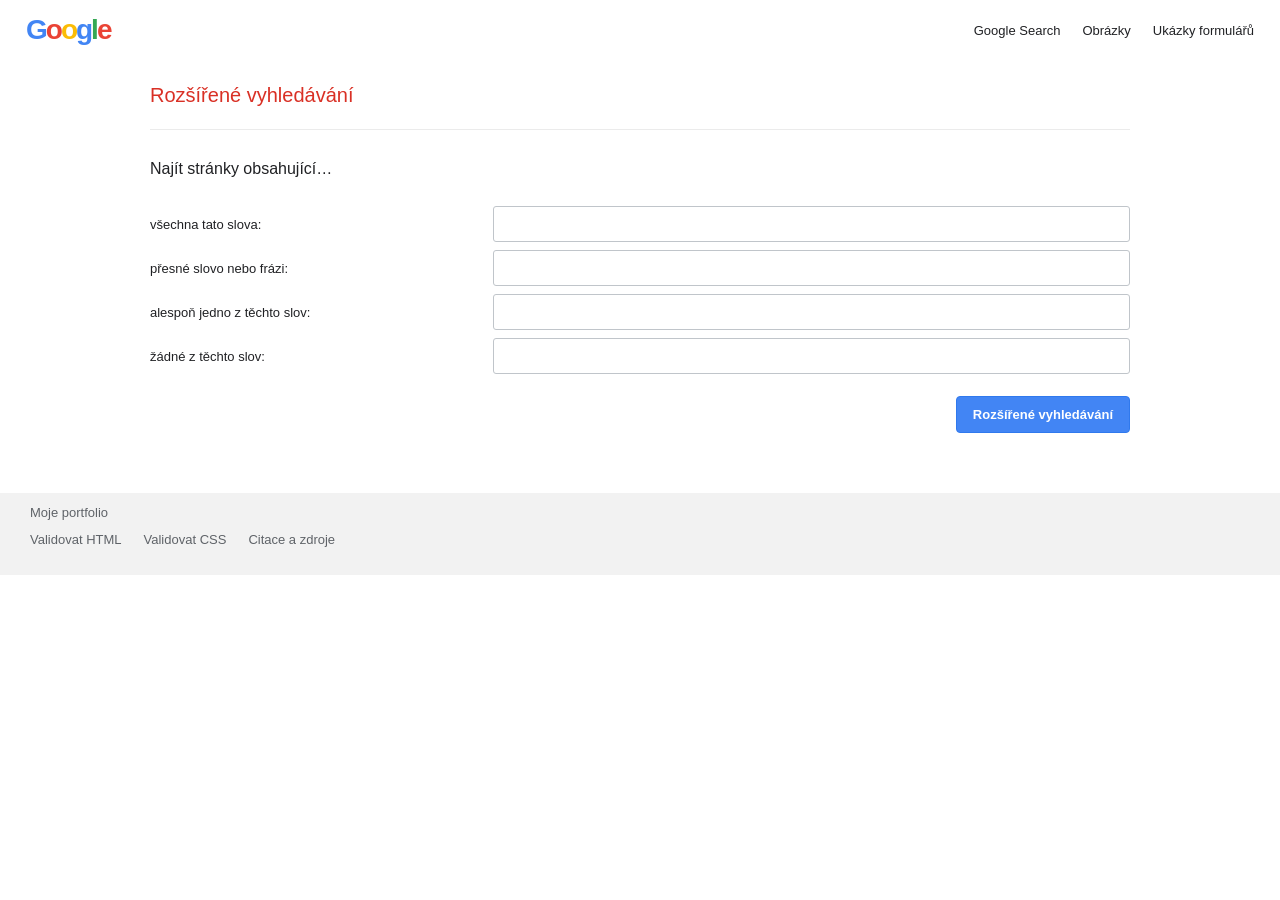
==== advanced.html @ 71026eab "Build Google Search assignment website Add search, image and advanced search pages, a form-elements " ====
<!doctype html>
<html lang="cs">
<head>
  <meta charset="utf-8">
  <meta name="viewport" content="width=device-width, initial-scale=1">
  <meta name="description" content="Pokročilé možnosti vyhledávání Google.">
  <title>Rozšířené vyhledávání Google</title>
  <link rel="stylesheet" href="styles.css">
</head>
<body class="advanced-page">
  <header class="topbar">
    <a class="small-wordmark" href="index.html" aria-label="Google, úvodní stránka">
      <span class="blue">G</span><span class="red">o</span><span class="yellow">o</span><span class="blue">g</span><span class="green">l</span><span class="red">e</span>
    </a>
    <nav aria-label="Hlavní navigace">
      <a href="index.html">Google Search</a>
      <a href="images.html">Obrázky</a>
      <a href="forms.html">Ukázky formulářů</a>
    </nav>
  </header>

  <main class="advanced-main">
    <h1>Rozšířené vyhledávání</h1>
    <section class="advanced-panel" aria-labelledby="find-pages-heading">
      <h2 id="find-pages-heading">Najít stránky obsahující…</h2>
      <form action="https://www.google.com/search" method="get">
        <label class="advanced-row" for="all-words">
          <span>všechna tato slova:</span>
          <input id="all-words" type="text" name="as_q">
        </label>
        <label class="advanced-row" for="exact-phrase">
          <span>přesné slovo nebo frázi:</span>
          <input id="exact-phrase" type="text" name="as_epq">
        </label>
        <label class="advanced-row" for="any-words">
          <span>alespoň jedno z těchto slov:</span>
          <input id="any-words" type="text" name="as_oq">
        </label>
        <label class="advanced-row" for="none-words">
          <span>žádné z těchto slov:</span>
          <input id="none-words" type="text" name="as_eq">
        </label>
        <div class="advanced-actions">
          <button class="advanced-button" type="submit">Rozšířené vyhledávání</button>
        </div>
      </form>
    </section>
  </main>

  <footer class="site-footer">
    <p class="portfolio-link"><a href="https://jakubkutlak.github.io/">Moje portfolio</a></p>
    <nav class="footer-links" aria-label="Validace a zdroje">
      <a href="https://validator.w3.org/nu/?doc=https%3A%2F%2Fjakubkutlak.github.io%2Fgooglesearch%2Fadvanced.html">Validovat HTML</a>
      <a href="https://jigsaw.w3.org/css-validator/validator?uri=https%3A%2F%2Fjakubkutlak.github.io%2Fgooglesearch%2Fstyles.css&amp;profile=css3&amp;usermedium=all&amp;warning=1">Validovat CSS</a>
      <a href="https://github.com/JakubKutlak/googlesearch/blob/main/citace.md">Citace a zdroje</a>
    </nav>
  </footer>
</body>
</html>
---- styles.css ----
:root {
  color-scheme: light;
  font-family: Arial, Helvetica, sans-serif;
  color: #202124;
  background: #fff;
  font-synthesis: none;
  text-rendering: optimizeLegibility;
}

* {
  box-sizing: border-box;
}

body {
  min-width: 320px;
  min-height: 100vh;
  margin: 0;
  display: flex;
  flex-direction: column;
}

a {
  color: inherit;
  text-decoration: none;
}

a:hover {
  text-decoration: underline;
}

.topbar {
  min-height: 60px;
  padding: 14px 26px;
  display: flex;
  align-items: center;
  justify-content: space-between;
}

.topbar nav,
.footer-links {
  display: flex;
  align-items: center;
  gap: 22px;
}

.topbar nav {
  margin-left: auto;
  font-size: 13px;
}

.wordmark,
.small-wordmark {
  font-family: Arial, Helvetica, sans-serif;
  font-weight: 600;
  letter-spacing: -5px;
  white-space: nowrap;
}

.wordmark {
  font-size: clamp(72px, 12vw, 100px);
  line-height: 1;
}

.small-wordmark {
  font-size: 28px;
  letter-spacing: -2px;
}

.blue {
  color: #4285f4;
}

.red {
  color: #ea4335;
}

.yellow {
  color: #fbbc05;
}

.green {
  color: #34a853;
}

.search-page {
  min-height: 100vh;
}

.search-main {
  width: 100%;
  flex: 1;
  display: flex;
  flex-direction: column;
  align-items: center;
  justify-content: center;
  padding: 24px 20px 70px;
}

.page-tag {
  margin: 3px 0 25px;
  color: #4285f4;
  font-size: 16px;
}

.search-form {
  width: min(100%, 584px);
  margin-top: 28px;
}

.page-tag + .search-form {
  margin-top: 0;
}

.search-box {
  width: 100%;
  height: 46px;
  padding: 0 15px;
  display: flex;
  align-items: center;
  border: 1px solid #dfe1e5;
  border-radius: 24px;
}

.search-box:hover,
.search-box:focus-within {
  border-color: transparent;
  box-shadow: 0 1px 6px rgb(32 33 36 / 28%);
}

.search-icon {
  width: 15px;
  height: 15px;
  margin-right: 13px;
  border: 2px solid #9aa0a6;
  border-radius: 50%;
  position: relative;
  flex: 0 0 auto;
}

.search-icon::after {
  width: 6px;
  height: 2px;
  background: #9aa0a6;
  content: "";
  position: absolute;
  right: -5px;
  bottom: -3px;
  transform: rotate(45deg);
}

.search-box input {
  width: 100%;
  height: 100%;
  border: 0;
  outline: 0;
  font: inherit;
  font-size: 16px;
}

.button-row {
  display: flex;
  justify-content: center;
  gap: 12px;
  margin-top: 28px;
}

.button,
.demo-buttons input,
.demo-buttons button {
  padding: 10px 16px;
  border: 1px solid #f8f9fa;
  border-radius: 4px;
  background: #f8f9fa;
  color: #3c4043;
  font: inherit;
  font-size: 14px;
  cursor: pointer;
}

.button:hover {
  border-color: #dadce0;
  box-shadow: 0 1px 1px rgb(0 0 0 / 10%);
}

.site-footer {
  min-height: 82px;
  padding: 12px 30px;
  background: #f2f2f2;
  color: #5f6368;
  font-size: 13px;
}

.portfolio-link {
  margin: 0 0 12px;
}

.footer-links {
  flex-wrap: wrap;
  gap: 12px 22px;
}

.advanced-page,
.forms-page {
  background: #fff;
}

.advanced-main {
  width: min(100% - 48px, 980px);
  margin: 24px auto 60px;
}

.advanced-main h1 {
  margin: 0 0 30px;
  padding-bottom: 22px;
  border-bottom: 1px solid #ebebeb;
  color: #d93025;
  font-size: 20px;
  font-weight: 400;
}

.advanced-panel h2 {
  margin: 0 0 24px;
  font-size: 16px;
  font-weight: 400;
}

.advanced-row {
  min-height: 44px;
  display: grid;
  grid-template-columns: minmax(210px, 1fr) minmax(260px, 2fr);
  align-items: center;
  gap: 24px;
  font-size: 13px;
}

.advanced-row input,
.demo-form input:not([type="checkbox"]):not([type="radio"]):not([type="range"]):not([type="color"]):not([type="file"]):not([type="submit"]):not([type="reset"]),
.demo-form select,
.demo-form textarea {
  width: 100%;
  min-height: 36px;
  padding: 7px 10px;
  border: 1px solid #c0c5ca;
  border-radius: 3px;
  background: #fff;
  color: #202124;
  font: inherit;
  font-size: 14px;
}

.advanced-row input:focus,
.demo-form input:focus,
.demo-form select:focus,
.demo-form textarea:focus {
  border-color: #4d90fe;
  outline: 1px solid #4d90fe;
}

.advanced-actions {
  display: flex;
  justify-content: flex-end;
  margin: 18px 0 0;
}

.advanced-button {
  padding: 10px 16px;
  border: 1px solid #3079ed;
  border-radius: 4px;
  background: #4285f4;
  color: #fff;
  font-size: 13px;
  font-weight: 600;
  cursor: pointer;
}

.advanced-button:hover {
  border-color: #2f5bb7;
  background: #357ae8;
}

.forms-main {
  width: min(100% - 40px, 900px);
  margin: 32px auto 56px;
}

.forms-main h1 {
  margin: 0 0 16px;
  font-size: 28px;
  font-weight: 400;
}

.notice {
  margin: 0 0 24px;
  padding: 12px 16px;
  border-left: 4px solid #fbbc04;
  background: #fff8e1;
  color: #5f4b00;
  font-size: 14px;
}

.demo-form {
  display: grid;
  gap: 18px;
}

.demo-form fieldset {
  min-width: 0;
  padding: 18px;
  border: 1px solid #dadce0;
  border-radius: 8px;
}

.demo-form legend {
  padding: 0 8px;
  color: #3c4043;
  font-size: 16px;
  font-weight: 600;
}

.form-grid {
  display: grid;
  grid-template-columns: repeat(2, minmax(0, 1fr));
  gap: 16px 20px;
}

.demo-form label {
  display: grid;
  gap: 7px;
  color: #3c4043;
  font-size: 14px;
}

.demo-form label input[type="range"],
.demo-form label input[type="file"],
.demo-form label input[type="color"],
.demo-form label progress,
.demo-form label meter {
  width: 100%;
}

.demo-form label input[type="color"] {
  height: 38px;
}

.demo-form label input[type="file"] {
  font-size: 13px;
}

.demo-form select {
  min-height: 38px;
}

.demo-form textarea {
  min-height: 120px;
  resize: vertical;
}

.choice-group {
  margin-top: 20px;
  display: flex;
  flex-wrap: wrap;
  gap: 14px 20px;
}

.choice-title {
  flex-basis: 100%;
  color: #3c4043;
  font-size: 14px;
}

.choice-group label {
  display: flex;
  align-items: center;
  gap: 7px;
}

.demo-buttons {
  display: flex;
  flex-wrap: wrap;
  gap: 10px;
  margin-top: 22px;
}

.demo-buttons input:disabled,
.demo-buttons button:disabled {
  color: #777;
  cursor: not-allowed;
  opacity: 0.65;
}

.visually-hidden {
  width: 1px;
  height: 1px;
  padding: 0;
  overflow: hidden;
  position: absolute;
  clip: rect(0, 0, 0, 0);
  white-space: nowrap;
  clip-path: inset(50%);
}

@media (max-width: 640px) {
  .topbar {
    padding: 14px 18px;
  }

  .topbar nav {
    gap: 12px;
    font-size: 12px;
  }

  .small-wordmark {
    font-size: 23px;
  }

  .advanced-main {
    width: calc(100% - 36px);
  }

  .advanced-row {
    grid-template-columns: 1fr;
    gap: 7px;
    margin-bottom: 15px;
  }

  .form-grid {
    grid-template-columns: 1fr;
  }

  .site-footer {
    padding-right: 20px;
    padding-left: 20px;
  }
}

@media (max-width: 420px) {
  .topbar {
    align-items: flex-start;
    flex-direction: column;
    gap: 14px;
  }

  .topbar nav {
    margin-left: 0;
    flex-wrap: wrap;
  }

  .button-row {
    flex-wrap: wrap;
  }
}
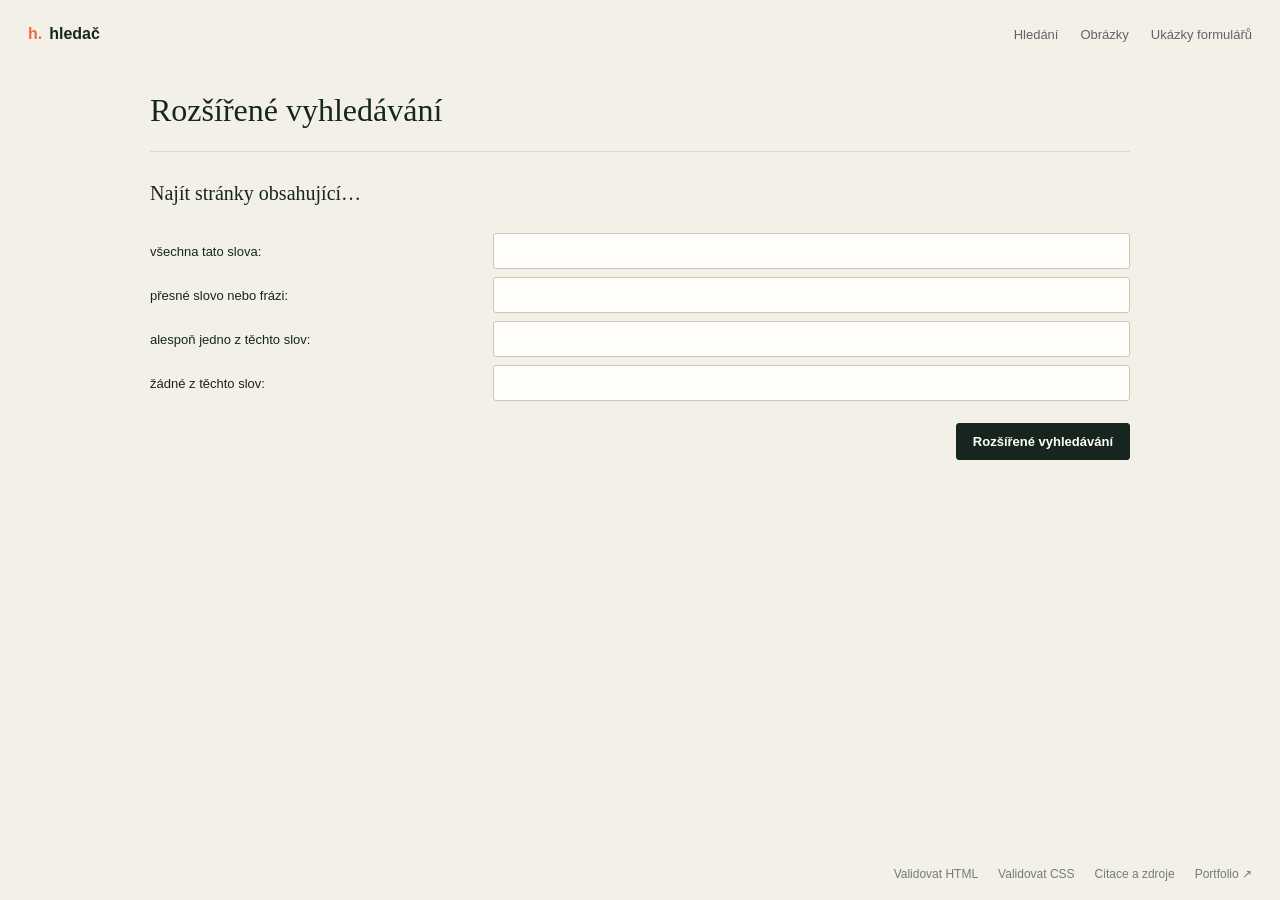
==== commit 7813ce04: "update" ====
--- a/advanced.html
+++ b/advanced.html
@@ -3,17 +3,18 @@
 <head>
   <meta charset="utf-8">
   <meta name="viewport" content="width=device-width, initial-scale=1">
-  <meta name="description" content="Pokročilé možnosti vyhledávání Google.">
-  <title>Rozšířené vyhledávání Google</title>
+  <meta name="description" content="Upřesni svůj vyhledávací dotaz.">
+  <title>Pokročilé hledání — Hledač</title>
   <link rel="stylesheet" href="styles.css">
 </head>
 <body class="advanced-page">
-  <header class="topbar">
-    <a class="small-wordmark" href="index.html" aria-label="Google, úvodní stránka">
-      <span class="blue">G</span><span class="red">o</span><span class="yellow">o</span><span class="blue">g</span><span class="green">l</span><span class="red">e</span>
+  <header class="home-header">
+    <a class="home-brand" href="index.html" aria-label="Hledač, úvodní stránka">
+      <span class="brand-mark" aria-hidden="true">h.</span>
+      <span>hledač</span>
     </a>
-    <nav aria-label="Hlavní navigace">
-      <a href="index.html">Google Search</a>
+    <nav class="home-nav" aria-label="Hlavní navigace">
+      <a href="index.html">Hledání</a>
       <a href="images.html">Obrázky</a>
       <a href="forms.html">Ukázky formulářů</a>
     </nav>
@@ -47,12 +48,12 @@
     </section>
   </main>
 
-  <footer class="site-footer">
-    <p class="portfolio-link"><a href="https://jakubkutlak.github.io/">Moje portfolio</a></p>
-    <nav class="footer-links" aria-label="Validace a zdroje">
+  <footer class="home-footer">
+    <nav aria-label="Validace a zdroje">
       <a href="https://validator.w3.org/nu/?doc=https%3A%2F%2Fjakubkutlak.github.io%2Fgooglesearch%2Fadvanced.html">Validovat HTML</a>
       <a href="https://jigsaw.w3.org/css-validator/validator?uri=https%3A%2F%2Fjakubkutlak.github.io%2Fgooglesearch%2Fstyles.css&amp;profile=css3&amp;usermedium=all&amp;warning=1">Validovat CSS</a>
       <a href="https://github.com/JakubKutlak/googlesearch/blob/main/citace.md">Citace a zdroje</a>
+      <a href="https://jakubkutlak.github.io/">Portfolio ↗</a>
     </nav>
   </footer>
 </body>
--- a/styles.css
+++ b/styles.css
@@ -26,105 +26,6 @@
 
 a:hover {
   text-decoration: underline;
-}
-
-.topbar {
-  min-height: 60px;
-  padding: 14px 26px;
-  display: flex;
-  align-items: center;
-  justify-content: space-between;
-}
-
-.topbar nav,
-.footer-links {
-  display: flex;
-  align-items: center;
-  gap: 22px;
-}
-
-.topbar nav {
-  margin-left: auto;
-  font-size: 13px;
-}
-
-.wordmark,
-.small-wordmark {
-  font-family: Arial, Helvetica, sans-serif;
-  font-weight: 600;
-  letter-spacing: -5px;
-  white-space: nowrap;
-}
-
-.wordmark {
-  font-size: clamp(72px, 12vw, 100px);
-  line-height: 1;
-}
-
-.small-wordmark {
-  font-size: 28px;
-  letter-spacing: -2px;
-}
-
-.blue {
-  color: #4285f4;
-}
-
-.red {
-  color: #ea4335;
-}
-
-.yellow {
-  color: #fbbc05;
-}
-
-.green {
-  color: #34a853;
-}
-
-.search-page {
-  min-height: 100vh;
-}
-
-.search-main {
-  width: 100%;
-  flex: 1;
-  display: flex;
-  flex-direction: column;
-  align-items: center;
-  justify-content: center;
-  padding: 24px 20px 70px;
-}
-
-.page-tag {
-  margin: 3px 0 25px;
-  color: #4285f4;
-  font-size: 16px;
-}
-
-.search-form {
-  width: min(100%, 584px);
-  margin-top: 28px;
-}
-
-.page-tag + .search-form {
-  margin-top: 0;
-}
-
-.search-box {
-  width: 100%;
-  height: 46px;
-  padding: 0 15px;
-  display: flex;
-  align-items: center;
-  border: 1px solid #dfe1e5;
-  border-radius: 24px;
-}
-
-.search-box:hover,
-.search-box:focus-within {
-  border-color: transparent;
-  box-shadow: 0 1px 6px rgb(32 33 36 / 28%);
 }
 
 .search-icon {
@@ -148,23 +49,6 @@
   transform: rotate(45deg);
 }
 
-.search-box input {
-  width: 100%;
-  height: 100%;
-  border: 0;
-  outline: 0;
-  font: inherit;
-  font-size: 16px;
-}
-
-.button-row {
-  display: flex;
-  justify-content: center;
-  gap: 12px;
-  margin-top: 28px;
-}
-
-.button,
 .demo-buttons input,
 .demo-buttons button {
   padding: 10px 16px;
@@ -177,50 +61,32 @@
   cursor: pointer;
 }
 
-.button:hover {
-  border-color: #dadce0;
-  box-shadow: 0 1px 1px rgb(0 0 0 / 10%);
-}
-
-.site-footer {
-  min-height: 82px;
-  padding: 12px 30px;
-  background: #f2f2f2;
-  color: #5f6368;
-  font-size: 13px;
-}
-
-.portfolio-link {
-  margin: 0 0 12px;
-}
-
-.footer-links {
-  flex-wrap: wrap;
-  gap: 12px 22px;
-}
-
 .advanced-page,
 .forms-page {
-  background: #fff;
+  background: #f3f0e8;
+  color: #17251f;
 }
 
 .advanced-main {
   width: min(100% - 48px, 980px);
+  flex: 1;
   margin: 24px auto 60px;
 }
 
 .advanced-main h1 {
   margin: 0 0 30px;
   padding-bottom: 22px;
-  border-bottom: 1px solid #ebebeb;
-  color: #d93025;
-  font-size: 20px;
+  border-bottom: 1px solid #dcd9d0;
+  color: #17251f;
+  font-family: Georgia, "Times New Roman", serif;
+  font-size: 32px;
   font-weight: 400;
 }
 
 .advanced-panel h2 {
   margin: 0 0 24px;
-  font-size: 16px;
+  font-family: Georgia, "Times New Roman", serif;
+  font-size: 20px;
   font-weight: 400;
 }
 
@@ -240,10 +106,10 @@
   width: 100%;
   min-height: 36px;
   padding: 7px 10px;
-  border: 1px solid #c0c5ca;
+  border: 1px solid #c9c8bd;
   border-radius: 3px;
-  background: #fff;
-  color: #202124;
+  background: #fffefa;
+  color: #17251f;
   font: inherit;
   font-size: 14px;
 }
@@ -252,8 +118,8 @@
 .demo-form input:focus,
 .demo-form select:focus,
 .demo-form textarea:focus {
-  border-color: #4d90fe;
-  outline: 1px solid #4d90fe;
+  border-color: #f16a43;
+  outline: 1px solid #f16a43;
 }
 
 .advanced-actions {
@@ -264,18 +130,18 @@
 
 .advanced-button {
   padding: 10px 16px;
-  border: 1px solid #3079ed;
-  border-radius: 4px;
-  background: #4285f4;
-  color: #fff;
+  border: 1px solid #17251f;
+  border-radius: 3px;
+  background: #17251f;
+  color: #fffefa;
   font-size: 13px;
   font-weight: 600;
   cursor: pointer;
 }
 
 .advanced-button:hover {
-  border-color: #2f5bb7;
-  background: #357ae8;
+  border-color: #f16a43;
+  background: #f16a43;
 }
 
 .forms-main {
@@ -285,6 +151,8 @@
 
 .forms-main h1 {
   margin: 0 0 16px;
+  color: #17251f;
+  font-family: Georgia, "Times New Roman", serif;
   font-size: 28px;
   font-weight: 400;
 }
@@ -292,9 +160,9 @@
 .notice {
   margin: 0 0 24px;
   padding: 12px 16px;
-  border-left: 4px solid #fbbc04;
-  background: #fff8e1;
-  color: #5f4b00;
+  border-left: 3px solid #f16a43;
+  background: #fffefa;
+  color: #59645d;
   font-size: 14px;
 }
 
@@ -306,13 +174,13 @@
 .demo-form fieldset {
   min-width: 0;
   padding: 18px;
-  border: 1px solid #dadce0;
-  border-radius: 8px;
+  border: 1px solid #dcd9d0;
+  border-radius: 4px;
 }
 
 .demo-form legend {
   padding: 0 8px;
-  color: #3c4043;
+  color: #17251f;
   font-size: 16px;
   font-weight: 600;
 }
@@ -326,8 +194,14 @@
 .demo-form label {
   display: grid;
   gap: 7px;
-  color: #3c4043;
+  color: #59645d;
   font-size: 14px;
+}
+
+.demo-form input,
+.demo-form select,
+.demo-form textarea {
+  accent-color: #f16a43;
 }
 
 .demo-form label input[type="range"],
@@ -399,20 +273,132 @@
   clip-path: inset(50%);
 }
 
+.home-page {
+  min-height: 100vh;
+  background: #f3f0e8;
+  color: #17251f;
+}
+
+.home-header {
+  min-height: 68px;
+  padding: 16px 28px;
+  display: flex;
+  align-items: center;
+  justify-content: space-between;
+}
+
+.home-brand {
+  display: inline-flex;
+  align-items: center;
+  gap: 7px;
+  font-size: 16px;
+  font-weight: 700;
+}
+
+.brand-mark {
+  color: #f16a43;
+}
+
+.home-nav {
+  display: flex;
+  align-items: center;
+  gap: 22px;
+  color: #5f6368;
+  font-size: 13px;
+}
+
+.home-main {
+  flex: 1;
+  display: flex;
+  align-items: center;
+  justify-content: center;
+  padding: 40px 20px 100px;
+}
+
+.home-intro {
+  width: min(100%, 600px);
+  text-align: center;
+}
+
+.home-intro h1 {
+  margin: 0 0 30px;
+  color: #17251f;
+  font-family: Georgia, "Times New Roman", serif;
+  font-size: clamp(48px, 8vw, 72px);
+  font-weight: 400;
+  letter-spacing: -3px;
+}
+
+.home-intro h1 span {
+  color: #f16a43;
+}
+
+.home-search-form {
+  width: 100%;
+}
+
+.home-search-box {
+  min-height: 48px;
+  padding: 0 6px 0 16px;
+  display: flex;
+  align-items: center;
+  gap: 12px;
+  border: 1px solid #c9c8bd;
+  border-radius: 4px;
+  background: #fffefa;
+}
+
+.home-search-box:focus-within {
+  border-color: transparent;
+  box-shadow: 3px 3px 0 #f16a43;
+}
+
+.home-search-box .search-icon {
+  margin-right: 0;
+  border-color: #9aa0a6;
+}
+
+.home-search-box input {
+  min-width: 0;
+  height: 44px;
+  flex: 1;
+  border: 0;
+  outline: 0;
+  background: transparent;
+  font: inherit;
+  font-size: 16px;
+}
+
+.home-submit {
+  padding: 9px 16px;
+  border: 0;
+  border-radius: 18px;
+  border-radius: 3px;
+  background: #17251f;
+  color: #fffefa;
+  font: inherit;
+  font-size: 13px;
+  cursor: pointer;
+}
+
+.home-footer {
+  min-height: 52px;
+  padding: 14px 28px;
+  display: flex;
+  align-items: center;
+  justify-content: flex-end;
+  background: transparent;
+  color: #737d75;
+  font-size: 12px;
+}
+
+.home-footer nav {
+  display: flex;
+  flex-wrap: wrap;
+  gap: 12px 20px;
+}
+
 @media (max-width: 640px) {
-  .topbar {
-    padding: 14px 18px;
-  }
-
-  .topbar nav {
-    gap: 12px;
-    font-size: 12px;
-  }
-
-  .small-wordmark {
-    font-size: 23px;
-  }
-
   .advanced-main {
     width: calc(100% - 36px);
   }
@@ -427,25 +413,25 @@
     grid-template-columns: 1fr;
   }
 
-  .site-footer {
-    padding-right: 20px;
-    padding-left: 20px;
-  }
 }
 
 @media (max-width: 420px) {
-  .topbar {
-    align-items: flex-start;
-    flex-direction: column;
-    gap: 14px;
-  }
-
-  .topbar nav {
-    margin-left: 0;
+  .home-header {
+    padding: 14px 18px;
+  }
+
+  .home-nav {
     flex-wrap: wrap;
-  }
-
-  .button-row {
-    flex-wrap: wrap;
-  }
-}
+    gap: 12px;
+    font-size: 12px;
+  }
+
+  .home-footer {
+    padding-right: 18px;
+    padding-left: 18px;
+  }
+
+  .home-main {
+    padding-bottom: 60px;
+  }
+}
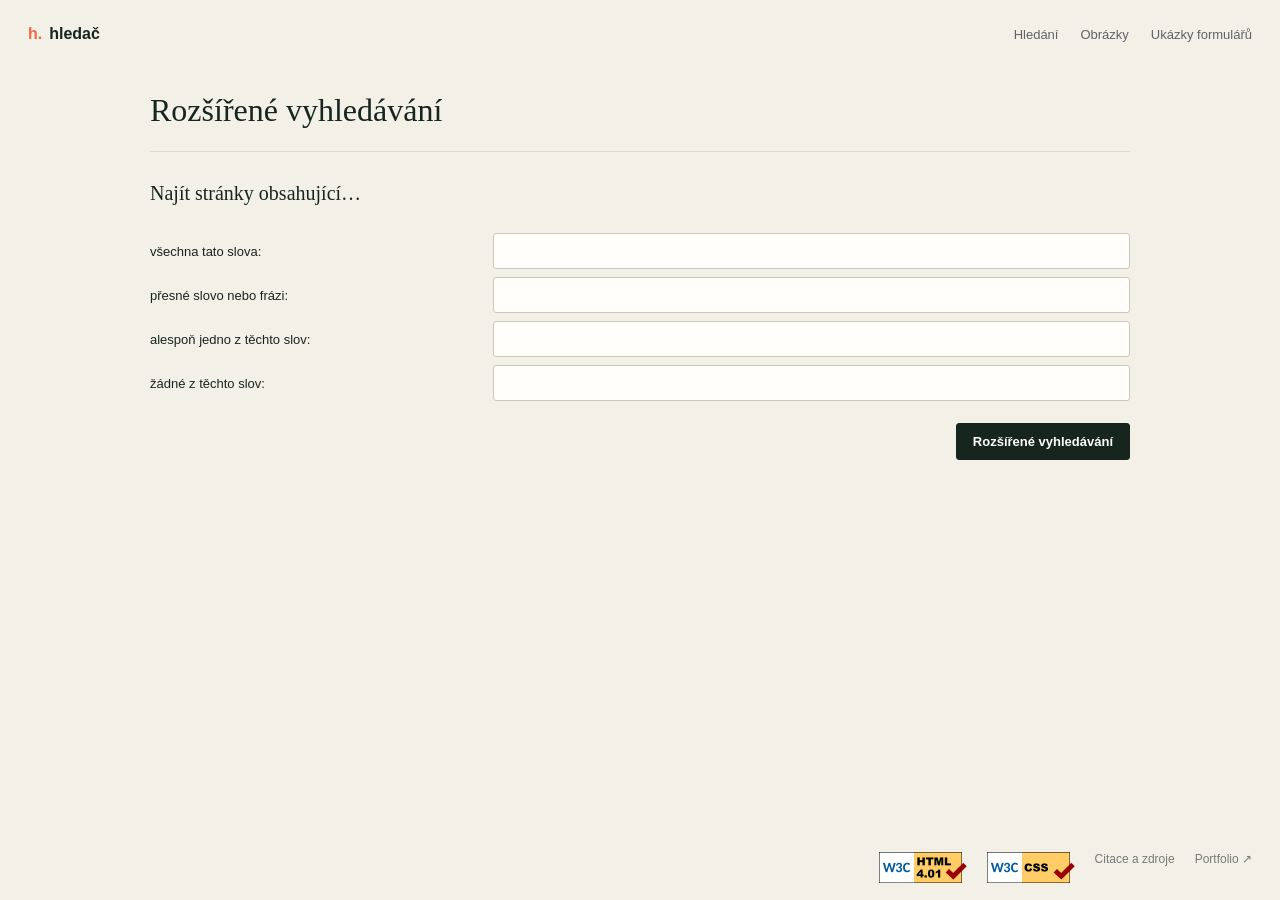
==== commit 4d114136: "update" ====
--- a/advanced.html
+++ b/advanced.html
@@ -50,8 +50,8 @@
 
   <footer class="home-footer">
     <nav aria-label="Validace a zdroje">
-      <a href="https://validator.w3.org/nu/?doc=https%3A%2F%2Fjakubkutlak.github.io%2Fgooglesearch%2Fadvanced.html">Validovat HTML</a>
-      <a href="https://jigsaw.w3.org/css-validator/validator?uri=https%3A%2F%2Fjakubkutlak.github.io%2Fgooglesearch%2Fstyles.css&amp;profile=css3&amp;usermedium=all&amp;warning=1">Validovat CSS</a>
+      <a href="https://validator.w3.org/nu/?doc=https%3A%2F%2Fjakubkutlak.github.io%2Fgooglesearch%2Fadvanced.html"><img src="assets/html-validator.png" alt="Validovat HTML"></a>
+      <a href="https://jigsaw.w3.org/css-validator/validator?uri=https%3A%2F%2Fjakubkutlak.github.io%2Fgooglesearch%2Fstyles.css&amp;profile=css3&amp;usermedium=all&amp;warning=1"><img src="assets/css-validator.png" alt="Validovat CSS"></a>
       <a href="https://github.com/JakubKutlak/googlesearch/blob/main/citace.md">Citace a zdroje</a>
       <a href="https://jakubkutlak.github.io/">Portfolio ↗</a>
     </nav>
